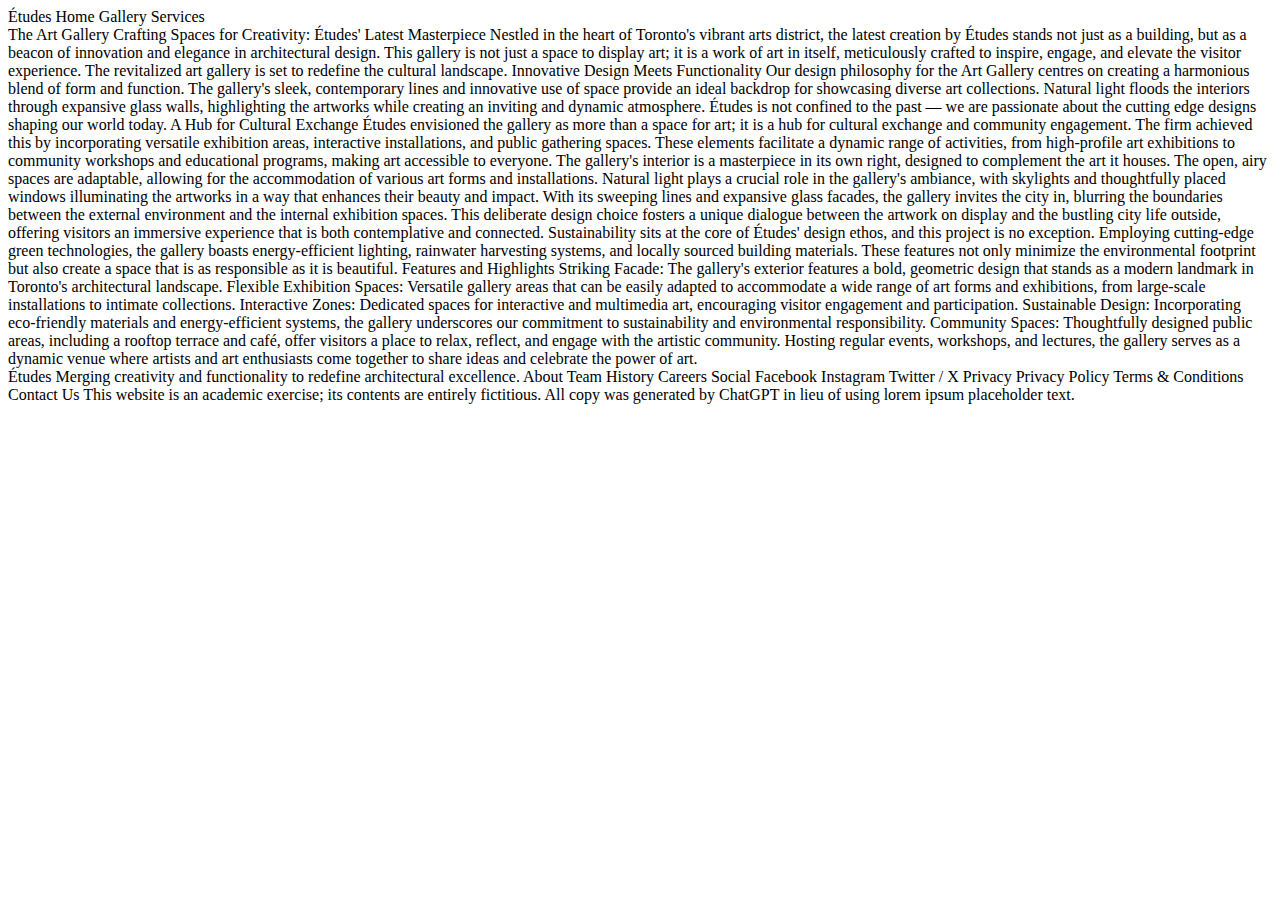
==== dmit-1530-assignment-1-start/artgallery.html @ 95e350ff "HTML: Step 3" ====
<!DOCTYPE html>
<html lang="en">
<head>
    <meta charset="UTF-8">
    <meta name="viewport" content="width=device-width, initial-scale=1.0">

    <!-- Additional Meta Information -->
    <meta name="Raymond John Ruiz" content="">
    <meta name="Assignment 1 – Responsive Flexbox Layout" content="">

    <title>Etude: The Art Gallery</title>

    <!-- Stylesheets -->
</head>
<body>

    <header>

        Études

        Home
        Gallery
        Services

    </header>

    <main>

        The Art Gallery

        Crafting Spaces for Creativity: Études' Latest Masterpiece

        Nestled in the heart of Toronto's vibrant arts district, the latest creation by Études stands not just as a building, but as a beacon of innovation and elegance in architectural design. This gallery is not just a space to display art; it is a work of art in  itself, meticulously crafted to inspire, engage, and elevate the visitor  experience.

        The revitalized art gallery is set to redefine the cultural landscape.

        Innovative Design Meets Functionality
        
        Our design philosophy for the Art Gallery centres on creating a  harmonious blend of form and function. The gallery's sleek, contemporary  lines and innovative use of space provide an ideal backdrop for  showcasing diverse art collections. Natural light floods the interiors  through expansive glass walls, highlighting the artworks while creating  an inviting and dynamic atmosphere.

        Études is not confined to the past  — we are passionate about the cutting edge designs shaping our world today.

        A Hub for Cultural Exchange

        Études envisioned the gallery as more than a space for art; it is a hub for cultural exchange and community engagement. The firm achieved this by incorporating versatile exhibition areas, interactive installations, and public gathering spaces. These elements facilitate a dynamic range of activities, from high-profile art exhibitions to community workshops and educational programs, making art accessible to everyone.

        The gallery's interior is a masterpiece in its own right, designed to complement the art it houses. The open, airy spaces are adaptable, allowing for the accommodation of various art forms and installations. Natural light plays a crucial role in the gallery's ambiance, with skylights and thoughtfully placed windows illuminating the artworks in a way that enhances their beauty and impact.

        With its sweeping lines and expansive glass facades, the gallery invites the city in, blurring the boundaries between the external environment and the internal exhibition spaces. This deliberate design choice fosters a unique dialogue between the artwork on display and the bustling city life outside, offering visitors an immersive experience that is both contemplative and connected.

        Sustainability sits at the core of Études' design ethos, and this project is no exception. Employing cutting-edge green technologies, the gallery boasts energy-efficient lighting, rainwater harvesting systems, and locally sourced building materials. These features not only minimize the environmental footprint but also create a space that is as responsible as it is beautiful.

        Features and Highlights

        Striking Facade: The gallery's exterior features a bold, geometric design that stands as a modern landmark in Toronto's architectural landscape.

        Flexible Exhibition Spaces: Versatile gallery areas that can be easily adapted to accommodate a wide range of art forms and exhibitions, from large-scale installations to intimate collections.

        Interactive Zones: Dedicated spaces for interactive and multimedia art, encouraging visitor engagement and participation.

        Sustainable Design: Incorporating eco-friendly materials and energy-efficient systems, the gallery underscores our commitment to sustainability and environmental responsibility.

        Community Spaces: Thoughtfully designed public areas, including a rooftop terrace and café, offer visitors a place to relax, reflect, and engage with the artistic community.

        Hosting regular events, workshops, and lectures, the gallery serves as a  dynamic venue where artists and art enthusiasts come together to share  ideas and celebrate the power of art.

    </main>

    <footer>

        Études

        Merging creativity and functionality to redefine architectural excellence.

        About

        Team
        History
        Careers

        Social

        Facebook
        Instagram
        Twitter / X

        Privacy

        Privacy Policy
        Terms & Conditions
        Contact Us

        This website is an academic exercise; its contents are entirely fictitious. All copy was generated by ChatGPT in lieu of using lorem ipsum placeholder text.

    </footer>




    
</body>
</html>
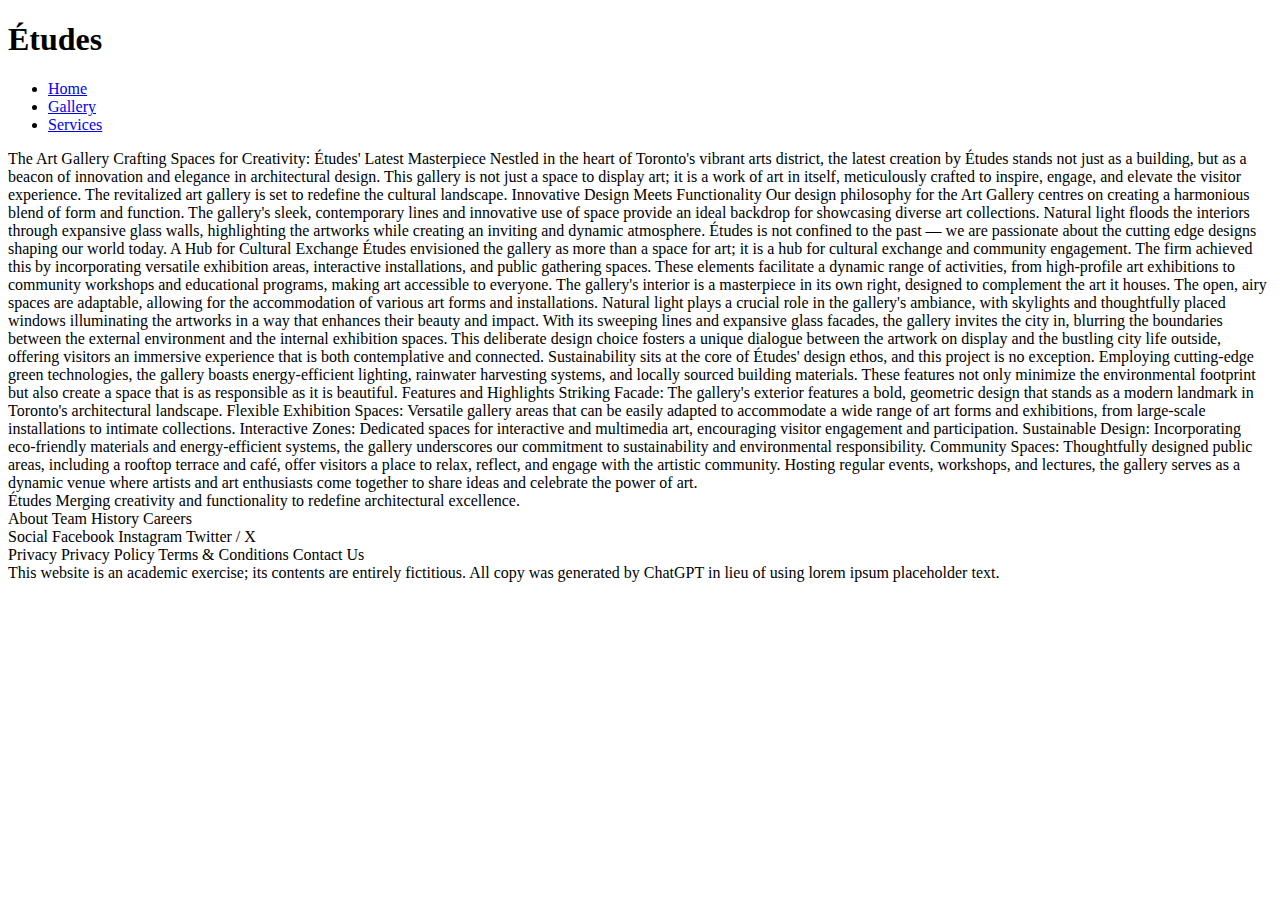
==== commit b09301b2: "HTML: Step 4" ====
--- a/dmit-1530-assignment-1-start/artgallery.html
+++ b/dmit-1530-assignment-1-start/artgallery.html
@@ -15,13 +15,14 @@
 <body>
 
     <header>
-
-        Études
-
-        Home
-        Gallery
-        Services
-
+        <h1>Études</h1>
+        <nav>
+            <ul>
+                <li><a href="index.html">Home</a></li>
+                <li><a href="artgallery.html">Gallery</a></li>
+                <li><a href="#">Services</a></li>
+            </ul>
+        </nav>
     </header>
 
     <main>
@@ -68,29 +69,53 @@
 
     <footer>
 
-        Études
+        <div>
+        
+            Études
 
-        Merging creativity and functionality to redefine architectural excellence.
+            Merging creativity and functionality to redefine architectural excellence.
 
-        About
+        </div>
 
-        Team
-        History
-        Careers
+        <div>
 
-        Social
+            <section>
 
-        Facebook
-        Instagram
-        Twitter / X
+                About
 
-        Privacy
+                Team
+                History
+                Careers
 
-        Privacy Policy
-        Terms & Conditions
-        Contact Us
+            </section>
 
-        This website is an academic exercise; its contents are entirely fictitious. All copy was generated by ChatGPT in lieu of using lorem ipsum placeholder text.
+            <section>
+
+                Social
+
+                Facebook
+                Instagram
+                Twitter / X
+
+            </section>
+
+            <section>
+                
+                Privacy
+
+                Privacy Policy
+                Terms & Conditions
+                Contact Us
+
+            </section>
+
+        </div>
+
+        <div>
+
+            This website is an academic exercise; its contents are entirely fictitious. All copy was generated by ChatGPT in lieu of using lorem ipsum placeholder text.
+
+        </div>
 
     </footer>
 
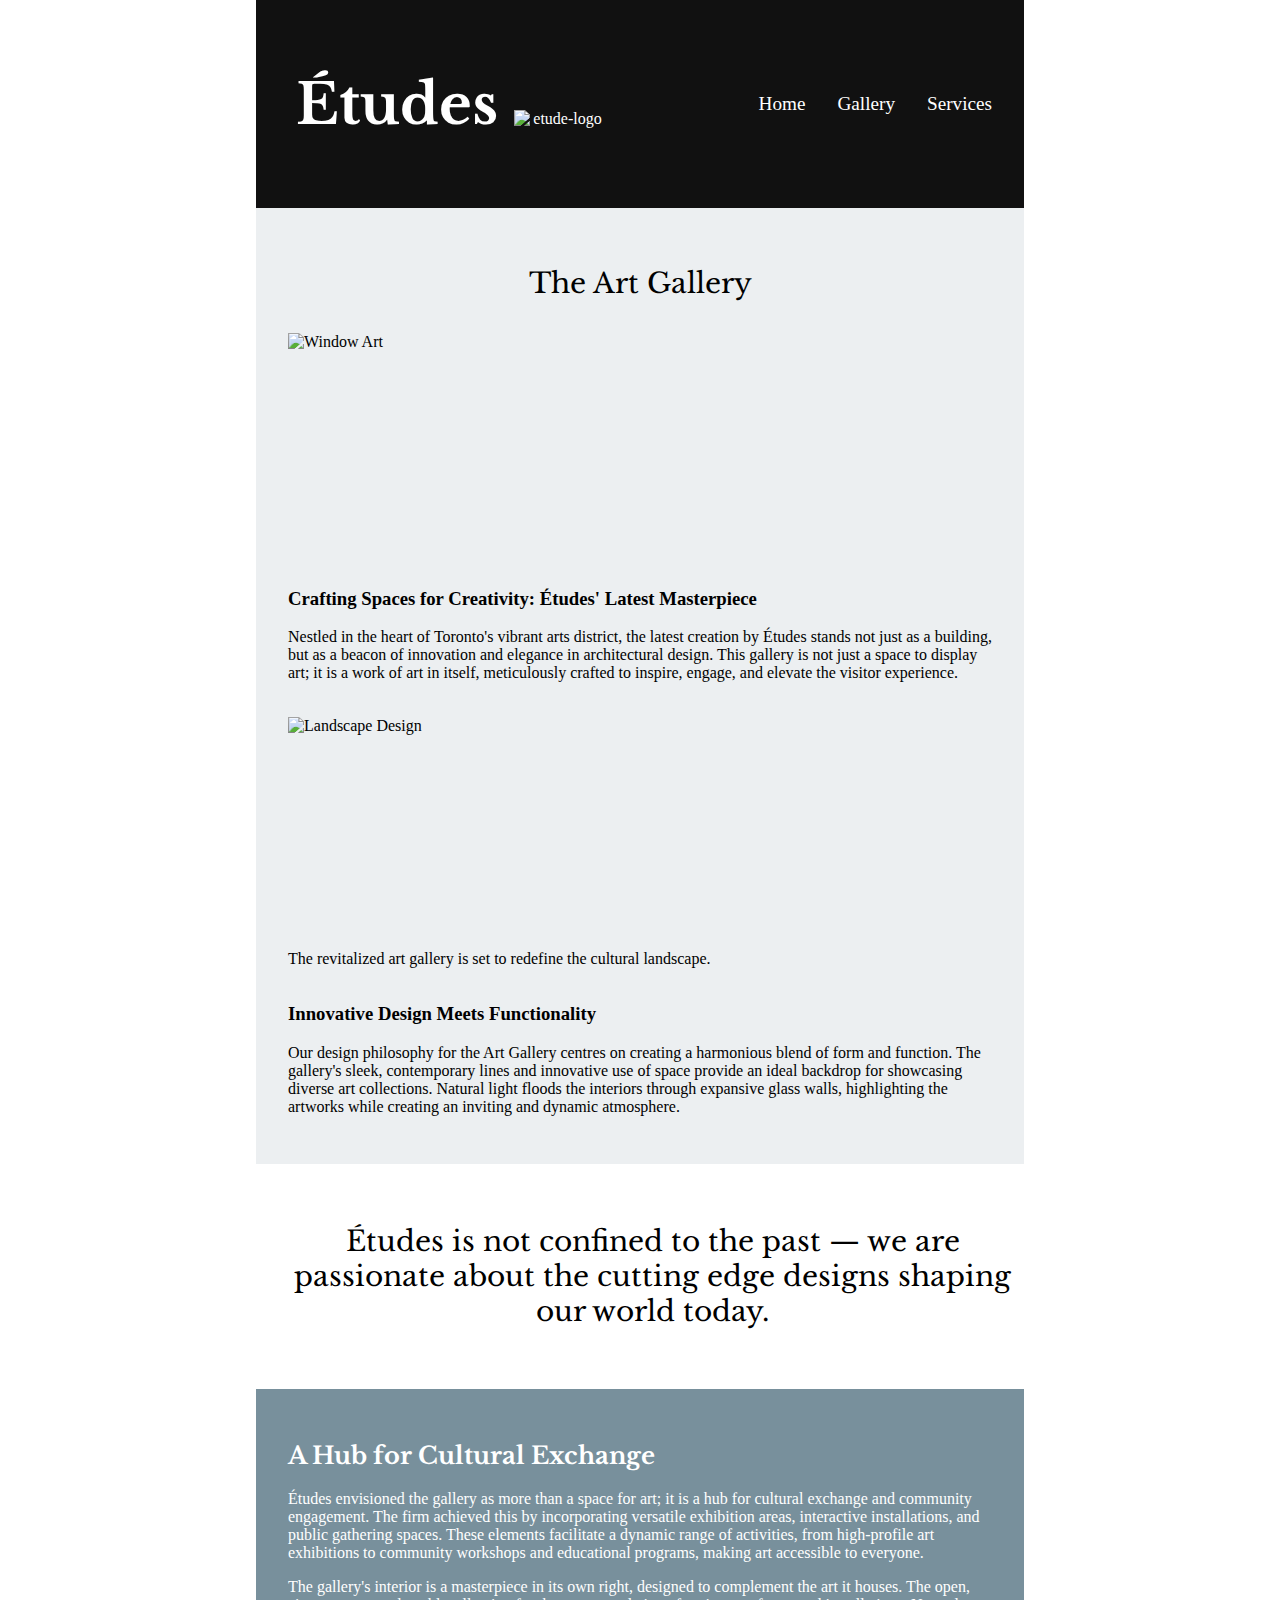
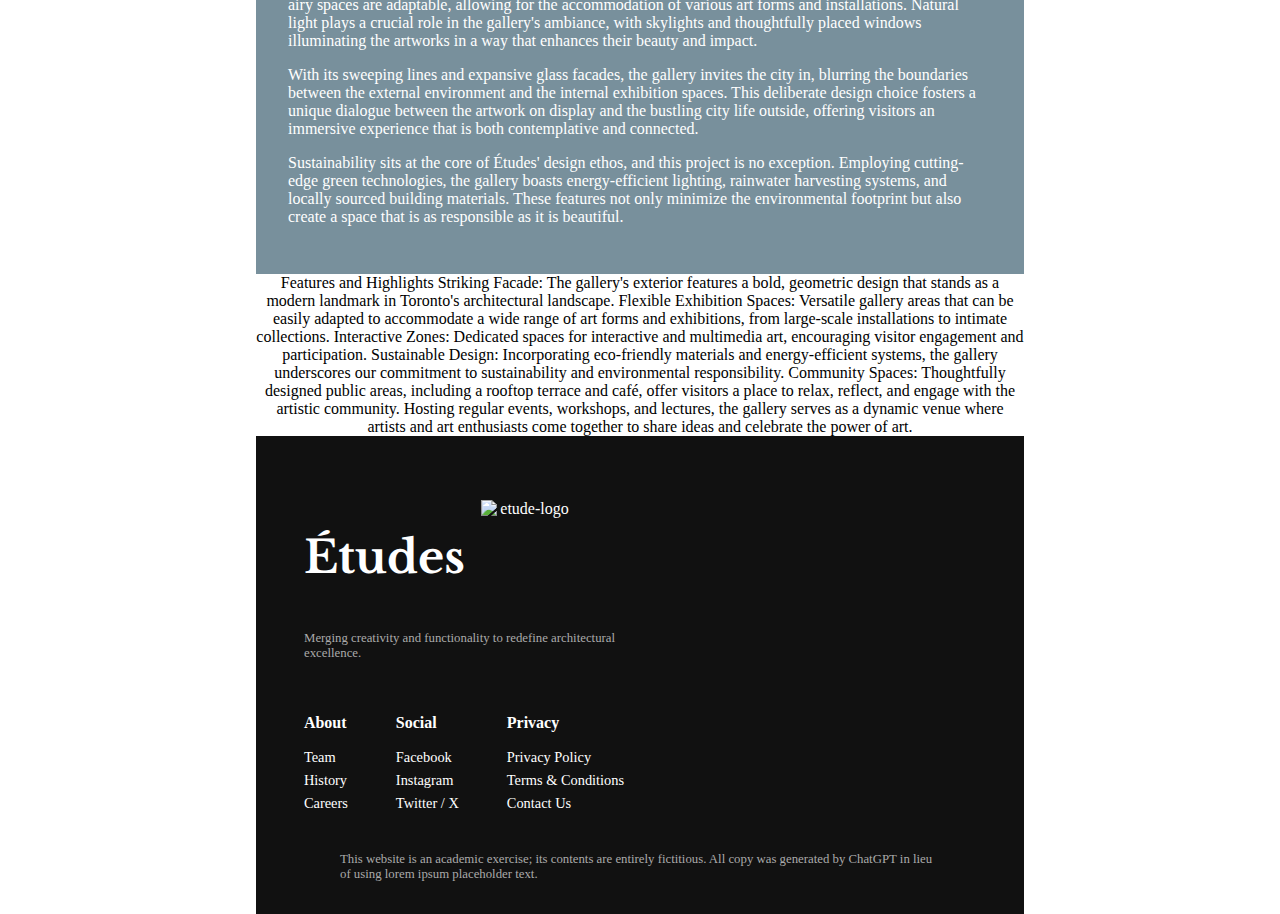
==== commit 4432cf52: "CSS: Step 24" ====
--- a/dmit-1530-assignment-1-start/artgallery.html
+++ b/dmit-1530-assignment-1-start/artgallery.html
@@ -11,45 +11,84 @@
     <title>Etude: The Art Gallery</title>
 
     <!-- Stylesheets -->
+    <link rel="stylesheet" href="./css/reset.css">
+    <link rel="stylesheet" href="./css/styles.css">
+
+    <!-- Font Stylings -->
+    <link href="https://fonts.googleapis.com/css2?family=Libre+Baskerville:wght@400;700&display=swap" rel="stylesheet">
+
 </head>
 <body>
 
-    <header>
-        <h1>Études</h1>
-        <nav>
+    <header class="header-container">
+
+        <div class="logo-container">
+            <h1>Études</h1>
+            <img src="./img/ix.png" alt="etude-logo" title="etude-logo">
+        </div>
+    
+        <nav class="header-nav-bar">
             <ul>
                 <li><a href="index.html">Home</a></li>
                 <li><a href="artgallery.html">Gallery</a></li>
                 <li><a href="#">Services</a></li>
             </ul>
         </nav>
+
     </header>
 
     <main>
 
-        The Art Gallery
+        <div class="art-main-first-section">
 
-        Crafting Spaces for Creativity: Études' Latest Masterpiece
+            <h2>The Art Gallery</h2>
 
-        Nestled in the heart of Toronto's vibrant arts district, the latest creation by Études stands not just as a building, but as a beacon of innovation and elegance in architectural design. This gallery is not just a space to display art; it is a work of art in  itself, meticulously crafted to inspire, engage, and elevate the visitor  experience.
+            <section class="art-main-first-sec-div-container">
 
-        The revitalized art gallery is set to redefine the cultural landscape.
+                <div class="window-div">
 
-        Innovative Design Meets Functionality
-        
-        Our design philosophy for the Art Gallery centres on creating a  harmonious blend of form and function. The gallery's sleek, contemporary  lines and innovative use of space provide an ideal backdrop for  showcasing diverse art collections. Natural light floods the interiors  through expansive glass walls, highlighting the artworks while creating  an inviting and dynamic atmosphere.
+                    <img src="img/vii.webp" alt="Window Art" title="Window Art">
 
-        Études is not confined to the past  — we are passionate about the cutting edge designs shaping our world today.
+                    <h3>Crafting Spaces for Creativity: Études' Latest Masterpiece</h3>
 
-        A Hub for Cultural Exchange
+                    <p>Nestled in the heart of Toronto's vibrant arts district, the latest creation by Études stands not just as a building, but as a beacon of innovation and elegance in architectural design. This gallery is not just a space to display art; it is a work of art in  itself, meticulously crafted to inspire, engage, and elevate the visitor  experience.</p>
 
-        Études envisioned the gallery as more than a space for art; it is a hub for cultural exchange and community engagement. The firm achieved this by incorporating versatile exhibition areas, interactive installations, and public gathering spaces. These elements facilitate a dynamic range of activities, from high-profile art exhibitions to community workshops and educational programs, making art accessible to everyone.
+                </div>
 
-        The gallery's interior is a masterpiece in its own right, designed to complement the art it houses. The open, airy spaces are adaptable, allowing for the accommodation of various art forms and installations. Natural light plays a crucial role in the gallery's ambiance, with skylights and thoughtfully placed windows illuminating the artworks in a way that enhances their beauty and impact.
+                <div class="landscape-div">
 
-        With its sweeping lines and expansive glass facades, the gallery invites the city in, blurring the boundaries between the external environment and the internal exhibition spaces. This deliberate design choice fosters a unique dialogue between the artwork on display and the bustling city life outside, offering visitors an immersive experience that is both contemplative and connected.
+                    <figure>
+                        <img src="img/iv.webp" alt="Landscape Design" title="Landscape Design">
+                        <figcaption>The revitalized art gallery is set to redefine the cultural landscape.</figcaption>
+                    </figure>
+                    
+                    <h3>Innovative Design Meets Functionality</h3>
+                    
+                    <p>Our design philosophy for the Art Gallery centres on creating a  harmonious blend of form and function. The gallery's sleek, contemporary  lines and innovative use of space provide an ideal backdrop for  showcasing diverse art collections. Natural light floods the interiors  through expansive glass walls, highlighting the artworks while creating  an inviting and dynamic atmosphere.</p>
 
-        Sustainability sits at the core of Études' design ethos, and this project is no exception. Employing cutting-edge green technologies, the gallery boasts energy-efficient lighting, rainwater harvesting systems, and locally sourced building materials. These features not only minimize the environmental footprint but also create a space that is as responsible as it is beautiful.
+                </div>
+
+            </section>
+
+        </div>
+
+        <div class="art-main-second-section">
+            <p>Études is not confined to the past  — we are passionate about the cutting edge designs shaping our world today.</p>
+        </div>
+
+        <div class="art-main-third-section">
+
+            <h2>A Hub for Cultural Exchange</h2>
+
+            <p>Études envisioned the gallery as more than a space for art; it is a hub for cultural exchange and community engagement. The firm achieved this by incorporating versatile exhibition areas, interactive installations, and public gathering spaces. These elements facilitate a dynamic range of activities, from high-profile art exhibitions to community workshops and educational programs, making art accessible to everyone.</p>
+
+            <p>The gallery's interior is a masterpiece in its own right, designed to complement the art it houses. The open, airy spaces are adaptable, allowing for the accommodation of various art forms and installations. Natural light plays a crucial role in the gallery's ambiance, with skylights and thoughtfully placed windows illuminating the artworks in a way that enhances their beauty and impact.</p>
+
+            <p>With its sweeping lines and expansive glass facades, the gallery invites the city in, blurring the boundaries between the external environment and the internal exhibition spaces. This deliberate design choice fosters a unique dialogue between the artwork on display and the bustling city life outside, offering visitors an immersive experience that is both contemplative and connected.</p>
+
+            <p>Sustainability sits at the core of Études' design ethos, and this project is no exception. Employing cutting-edge green technologies, the gallery boasts energy-efficient lighting, rainwater harvesting systems, and locally sourced building materials. These features not only minimize the environmental footprint but also create a space that is as responsible as it is beautiful.</p>
+
+        </div>
 
         Features and Highlights
 
@@ -67,54 +106,58 @@
 
     </main>
 
-    <footer>
+    <footer class="footer-container">
 
-        <div>
+        <section class="footer-first-section">
+
+            <div class="footer-logo-container">
+                <h1>Études</h1>
+                <img src="./img/ix.png" alt="etude-logo" title="etude-logo">
+            </div>
+
+            <p>Merging creativity and functionality to redefine architectural excellence.</p>
+
+        </section>
+
+        <div class="footer-nav-container">
+
+            <section>
+                <h4>About</h4>
+                <nav>
+                    <ul>
+                        <li><a href="#">Team</a></li>
+                        <li><a href="#">History</a></li>
+                        <li><a href="#">Careers</a></li>
+                    </ul>
+                </nav>
+            </section>
         
-            Études
-
-            Merging creativity and functionality to redefine architectural excellence.
-
+            <section>
+                <h4>Social</h4>
+                <nav>
+                    <ul>
+                        <li><a href="#">Facebook</a></li>
+                        <li><a href="#">Instagram</a></li>
+                        <li><a href="#">Twitter / X</a></li>
+                    </ul>
+                </nav>
+            </section>
+        
+            <section>
+                <h4>Privacy</h4>
+                <nav>
+                    <ul>
+                        <li><a href="#">Privacy Policy</a></li>
+                        <li><a href="#">Terms & Conditions</a></li>
+                        <li><a href="#">Contact Us</a></li>
+                    </ul>
+                </nav>
+            </section>
+        
         </div>
 
-        <div>
-
-            <section>
-
-                About
-
-                Team
-                History
-                Careers
-
-            </section>
-
-            <section>
-
-                Social
-
-                Facebook
-                Instagram
-                Twitter / X
-
-            </section>
-
-            <section>
-                
-                Privacy
-
-                Privacy Policy
-                Terms & Conditions
-                Contact Us
-
-            </section>
-
-        </div>
-
-        <div>
-
-            This website is an academic exercise; its contents are entirely fictitious. All copy was generated by ChatGPT in lieu of using lorem ipsum placeholder text.
-
+        <div class="last-footer-section">
+            <p>This website is an academic exercise; its contents are entirely fictitious. All copy was generated by ChatGPT in lieu of using lorem ipsum placeholder text.</p>
         </div>
 
     </footer>
--- a/dmit-1530-assignment-1-start/css/styles.css
+++ b/dmit-1530-assignment-1-start/css/styles.css
@@ -0,0 +1,682 @@
+:root {
+    --blue-grey-50: #ECEFF1;
+    --blue-grey-100: #CFD8DC;
+    --blue-grey-200: #B0BEC5;
+    --blue-grey-900: #263238;
+    --dark-grey: #111111;
+    --white: #FFFFFF;
+    --blockquote-color:#78909C;
+}
+
+body {
+    color: #000;
+    text-align: center; 
+    width: 24.38rem;
+    margin: 0 auto;
+}
+
+
+/* Header Section Styling */
+
+.header-container{
+    display: flex;
+    flex-direction: column;
+    background-color: var(--dark-grey);
+    color: var(--white);
+    align-items: center;
+    padding: 2rem 0;
+    width: 100%;
+}
+
+.logo-container {
+    display: flex;
+    align-items:baseline;
+    gap: 1rem; 
+}
+
+.header-container h1{
+    font-size: 3.5rem;
+}
+
+.header-container img{
+    width: 5.6875rem;
+    height: 3.625rem;
+}
+
+.header-nav-bar ul {
+    list-style: none;
+    display: flex;
+    justify-content: center;
+    gap: 2rem; 
+    padding: 0;
+    margin-top: 1rem;
+}
+
+.header-nav-bar a {
+    color: var(--white);
+    text-decoration: none;
+    font-size: 1.2rem;
+    font-weight: 500;
+}
+
+header h1{
+    font-family: "Libre Baskerville", serif;
+}
+
+
+/* First of Main Section Styling */
+
+.main-first-section{
+    display: flex;
+    flex-direction: column;
+    align-items: center;
+    justify-content: center;
+    background-color: var(--blue-grey-50);
+    text-align: center;
+    padding: 3rem 1.5rem;
+    
+}
+
+.main-first-section h2 {
+    font-size: 2rem;
+    font-family: "Libre Baskerville", serif;
+    font-weight: 300;
+    margin-bottom: 1.5rem;
+}
+
+.main-first-section p {
+    font-size: 1rem;
+    line-height: 1.6;
+    max-width: 35rem;
+    margin-bottom: 2rem;
+}
+
+.main-first-section button {
+    background-color: var(--dark-grey);
+    color: var(--white);
+    font-size: 1rem;
+    padding: 0.75rem 1.5rem;
+    border: none;
+    border-radius: 5px;
+    cursor: pointer;
+    margin-bottom: 2rem;
+}
+
+.main-first-section img {
+    width: 100%;
+    height: auto;
+    border-radius: 10px; 
+}
+
+/* Second of Main Section Styling */
+
+.main-second-section {
+    text-align: center;
+    padding: 3rem 1.5rem;
+}
+
+.main-second-section h2 {
+    font-family: 'Libre Baskerville', serif;
+    font-size: 2rem;
+    font-weight: 300;
+    margin-bottom: 1rem;
+}
+
+.section-divider {
+    font-size: 2.5rem; 
+    font-weight: bold;
+    margin-bottom: 0.2rem; 
+    text-align: center;
+    line-height: 1; 
+}
+
+.main-second-section h3 {
+    margin-top: 0.2rem; 
+    text-align: center;
+}
+
+
+/* Div Styling for blockquote */
+
+.blockquote-div {
+    background-color: var(--blockquote-color); 
+    padding: 4rem 2rem; 
+    text-align: center;
+    color: white; 
+    margin: 0 auto;
+}
+
+.blockquote-div blockquote {
+    margin: 0;
+    padding: 0;
+    line-height: 1.6; 
+    font-family: "Libre Baskerville", serif;
+    font-size: 1.5rem; 
+    margin-bottom: 2rem;
+}
+
+
+/* Third of Main Section Styling */
+
+.main-third-section{
+    background-color: var(--blue-grey-100);
+    padding: 1.5rem 1.5rem; 
+    text-align: center;
+}
+
+.third-section-divider {
+    font-size: 2.5rem; 
+    font-weight: bold;
+    margin-bottom: 0.2rem; 
+    text-align: left;
+    line-height: 1; 
+}
+
+.third-section-divider-firstp{
+    font-size: 2.5rem; 
+    font-weight: bold;
+    margin-bottom: 0.2rem; 
+    text-align: center; 
+}
+
+.main-third-section h2 {
+    font-family: "Libre Baskerville", serif;
+    font-weight: lighter;
+    margin-bottom: 1.5rem;
+    text-align: center; 
+}
+
+.main-third-section div {
+    font-size: 1rem;
+    line-height: 1.6;
+    max-width: 80ch;
+    text-align: left;
+}
+
+.main-third-section ul li {
+    margin-bottom: 1rem;
+    font-size: 1rem;
+}
+
+.main-third-section img {
+    width: 100%;
+    max-width: 21.88rem; 
+    border-radius: 12px; 
+    display: block;
+    margin: 0 auto;
+}
+
+ul li span {
+    font-weight: bold;
+}
+
+
+/* Sign-up Div Styling */
+
+.sign-up-div {
+    background-color: #2C3E46; /* Dark background */
+    display: flex;
+    justify-content: center;
+    align-items: center;
+    padding: 2rem;
+}
+
+.sign-up-div-inside-box {
+    background-color: #fff; 
+    border-radius: 1rem; 
+    padding: 5rem 2rem;
+    text-align: center;
+    box-shadow: 0 4px 10px rgba(0, 0, 0, 0.1); 
+    height: 24.25rem;
+}
+
+.sign-up-div-inside-box p:first-of-type {
+    font-size: 1.5rem;
+    font-weight: bold;
+}
+
+.sign-up-div-inside-box p:nth-of-type(2) {
+    font-size: 1rem;
+    color: #333;
+    margin-bottom: 1.5rem;
+}
+
+.sign-up-div-inside-box button {
+    background-color: black;
+    color: white;
+    border: none;
+    padding: 0.75rem 1.5rem;
+    border-radius: 0.5rem;
+    cursor: pointer;
+    font-size: 1rem;
+}
+
+.join-p{
+    font-family: "Libre Baskerville", serif;
+}
+
+
+/* Footer Section Styling */
+
+.footer-container {
+    background-color: #111; 
+    color: white;
+    padding: 2rem;
+    text-align: center;
+}
+
+.footer-logo-container {
+    display: flex;
+    justify-content: left;
+    align-items: left;
+    gap: 1rem;
+    margin-bottom: 1rem;
+}
+
+.footer-logo-container h1 {
+    font-size: 2.8rem;
+    font-weight: bold;
+    font-family: "Libre Baskerville", serif;
+}
+
+.footer-logo-container img {
+    width: 5.6875rem;
+    height: 3.625rem;
+}
+
+.footer-nav-container {
+    display: flex;
+    justify-content: center;
+    gap: 3rem;
+    margin-bottom: 1.5rem;
+}
+
+.footer-nav-container section {
+    text-align: left;
+}
+
+.footer-nav-container h4 {
+    font-size: 1rem;
+    margin-bottom: 0.5rem;
+}
+
+.footer-nav-container ul {
+    list-style: none;
+    padding: 0;
+}
+
+.footer-nav-container li {
+    margin-bottom: 0.3rem;
+}
+
+.footer-nav-container a {
+    text-decoration: none;
+    color: white;
+    font-size: 0.9rem;
+}
+
+.footer-container p {
+    font-size: 0.8rem;
+    color: #aaa;
+    max-width: 600px;
+    margin: 0 auto;
+}
+
+.footer-container p:nth-of-type(1) {
+    text-align: left;
+}
+
+
+/* CSS Styling for screen with minimum width of 768px */
+
+@media screen and (min-width: 768px) {
+
+    /* Update to Header and Main-First Section Styling */
+
+    body{
+        width: 48rem;
+    }
+
+   .header-container{
+        display: flex;
+        flex-direction: row;
+        gap: 0.5rem ;
+   }
+
+   .header-container h1{
+        margin-left: 2.5rem;
+   }
+
+   .header-nav-bar {
+        margin-left: auto; 
+        padding-right: 2rem;
+    }
+
+    /* Update to Main-Second Section Styling */
+
+    .main-second-section {
+        display: flex;
+        flex-wrap: wrap;
+        align-items: flex-start;
+        justify-content: space-between;
+        gap: 2rem;
+    }
+    
+    .main-second-section div {
+        width: calc(50% - 1rem);                        
+        min-width: 18rem; 
+        text-align: left; 
+    }
+
+    .section-divider {
+    text-align: center;
+    width: 100%;
+    margin: 0 auto;
+    }
+
+    .main-second-section .section-divider,
+    .main-second-section h3 {
+        text-align: left;
+        width: 100%;
+        margin-left: 0;
+    }
+
+    .section-divider:not(div .section-divider) {
+        text-align: center;
+        display: block;
+        margin: 0 auto;
+    }
+
+    /* Update to Blockquote Styling */
+
+    .blockquote-div blockquote {
+        font-size: 2.2rem; 
+    }
+
+    /* Update to Main-Third Section Styling */
+
+    .first-third-section-div-container{
+        display: flex;
+        flex-wrap: wrap;
+        align-items: center;
+        gap: 1.2rem;
+    }
+
+    .first-third-section-div-container div:nth-child(1) {
+        width: 48%;
+    }
+
+    .first-third-section-div-container div:nth-child(2) {
+        width: 48%;
+    }
+
+    .second-third-section-div-container{
+        display: flex;
+        flex-wrap: wrap;
+        align-items: center;
+        gap: 1.2rem;
+    }
+
+    .second-third-section-div-container div:nth-child(1) {
+        width: 48%;
+        order: 2; 
+    }
+
+    .second-third-section-div-container div:nth-child(2) {
+        width: 48%;
+        order: 1; 
+    }
+
+
+    /* Update to Sign up Div Section Styling */
+    
+    .sign-up-div-inside-box {
+        height: 19.38rem;
+        width: 28.88rem;
+        padding: 4rem 2rem;
+    }
+    
+    /* Update to Footer Section Styling */
+
+    .footer-container{
+        display: flex;
+        flex-wrap: wrap;
+    }
+
+   .footer-first-section{
+        width: 50%;
+        padding: 2rem 1rem;
+   }
+
+   .footer-nav-container{
+        width: 50%;
+   }
+
+   .last-footer-section {
+        width: 100%; /* Ensure full width */
+        text-align: center;
+        margin: 0 auto;
+    }
+
+
+}
+
+
+/* CSS Styling for screen with minimum width of 1440px */
+
+@media screen and (min-width: 1440px){
+
+    /* Update to Header and Main-First Section Styling */
+
+    body{
+        width: 90rem;
+    }
+
+    .logo-container{
+        margin-left: 10rem;
+    }
+
+    .header-nav-bar{
+        margin-right: 10rem;
+    }
+
+    /* Update to Main-Second Section Styling */
+
+    .main-second-section{
+        padding-left: 8rem;
+        padding-right: 8rem;
+    }
+
+    .main-second-sec-first-item{
+        display: flex;
+        flex-direction: column;
+        align-items: center;
+    }
+
+    .main-second-section section p{
+        width: 71.18%;
+        text-align: center;
+        align-items: center;
+    }
+
+    .main-second-section div{
+        width: 22.64rem;
+    }
+
+     /* Update to Blockquote Styling */
+
+     .blockquote-div blockquote {
+        font-size: 2.0rem; 
+        padding: 0 10rem;
+    }
+
+    /* Update to Main-Third Section Styling */
+
+    .main-third-section {
+        padding: 5rem 10rem; 
+        max-width: 90rem;
+        margin: 0 auto;
+    }
+
+    .main-third-section-div-container {
+        display: flex;
+        justify-content: space-between;
+        align-items: flex-start;
+        gap: 4rem; 
+        width: 100%;
+    }
+
+    .first-third-section-div-container,
+    .second-third-section-div-container {
+        display: flex;
+        flex-direction: column;
+        width: 48%; 
+    }
+
+    .first-third-section-div-container div:nth-child(1),
+    .second-third-section-div-container div:nth-child(1) {
+        width: 100%;
+    }
+
+    .first-third-section-div-container div:nth-child(2),
+    .second-third-section-div-container div:nth-child(2) {
+        width: 100%;
+    }
+
+    .first-third-section-div-container img,
+    .second-third-section-div-container img {
+        width: 100%;
+        max-width: 100%;
+        border-radius: 12px;
+    }
+
+    .first-third-section-div-container h3,
+    .second-third-section-div-container h3 {
+        font-size: 1.5rem;
+        font-weight: bold;
+    }
+
+    .first-third-section-div-container ul,
+    .second-third-section-div-container ul {
+        font-size: 1rem;
+        line-height: 1.6;
+    }
+
+    .third-section-divider {
+        text-align: center;
+        font-size: 2rem;
+        font-weight: bold;
+    }
+
+    .second-third-section-div-container div:nth-child(1) {
+        width: 48%;
+        order: 1; 
+    }
+
+    .second-third-section-div-container div:nth-child(2) {
+        width: 48%;
+        order: 2; 
+    }
+
+
+    /* Update to Sign up Div Section Styling */
+    
+    .sign-up-div-inside-box {
+        width: 46.80rem;
+    }
+    
+
+    /* Update to Footer Section Styling */
+
+    .footer-logo-container{
+        padding-left: 5rem;
+    }
+
+    .footer-first-section p{
+        padding-left: 3.0rem;
+     
+    }
+
+    .footer-nav-container{
+        gap: 10rem;
+        padding-right: 10rem;
+    }
+
+}
+
+
+
+/* -------------------------------------------------- */
+/* -----------CSS Styling for Art Gallery------------ */
+/* -------------------------------------------------- */
+
+/* First of Main Section Styling */
+
+.art-main-first-section{
+    display: flex;
+    flex-direction: column;
+    align-items: center;
+    justify-content: center;
+    text-align: left;
+    padding-left: 2rem;
+    padding-right: 2rem;
+    background-color: var(--blue-grey-50);
+}
+
+.art-main-first-section h2 {
+    font-size: 1.75rem;
+    font-family: "Libre Baskerville", serif;
+    font-weight: 300;
+    padding-top: 2.2rem;
+    text-align: center;
+}
+
+.art-main-first-section img{
+    width: 100%;
+    height: 13.56rem;
+    display: block;
+    margin: 0 auto 1rem auto;
+}
+
+.window-div img{
+    padding-top: .5rem;
+    padding-bottom: 1.2rem;
+}
+
+figure {
+    width: 100%;
+    text-align: left; 
+    margin: 0;
+    padding-top: 1.2rem;
+    padding-bottom: 1rem;
+}
+
+.landscape-div{
+    padding-bottom: 2rem;
+}
+
+/* Second of Main Section Styling */
+
+.art-main-second-section{
+    width: 95%;
+    font-size: 1.75rem;
+    font-family: "Libre Baskerville", serif;
+    text-align: center;
+    padding: 2rem;
+    margin: 0 auto;
+}
+
+/* Third of Main Section Styling */
+
+.art-main-third-section{
+    background-color: var(--blockquote-color);
+    color: var(--white);
+    font-weight: lighter;
+    padding: 2rem;
+    margin: 0 auto;
+    text-align: left;
+}
+
+.art-main-third-section h2{
+    font-family: "Libre Baskerville", serif;
+}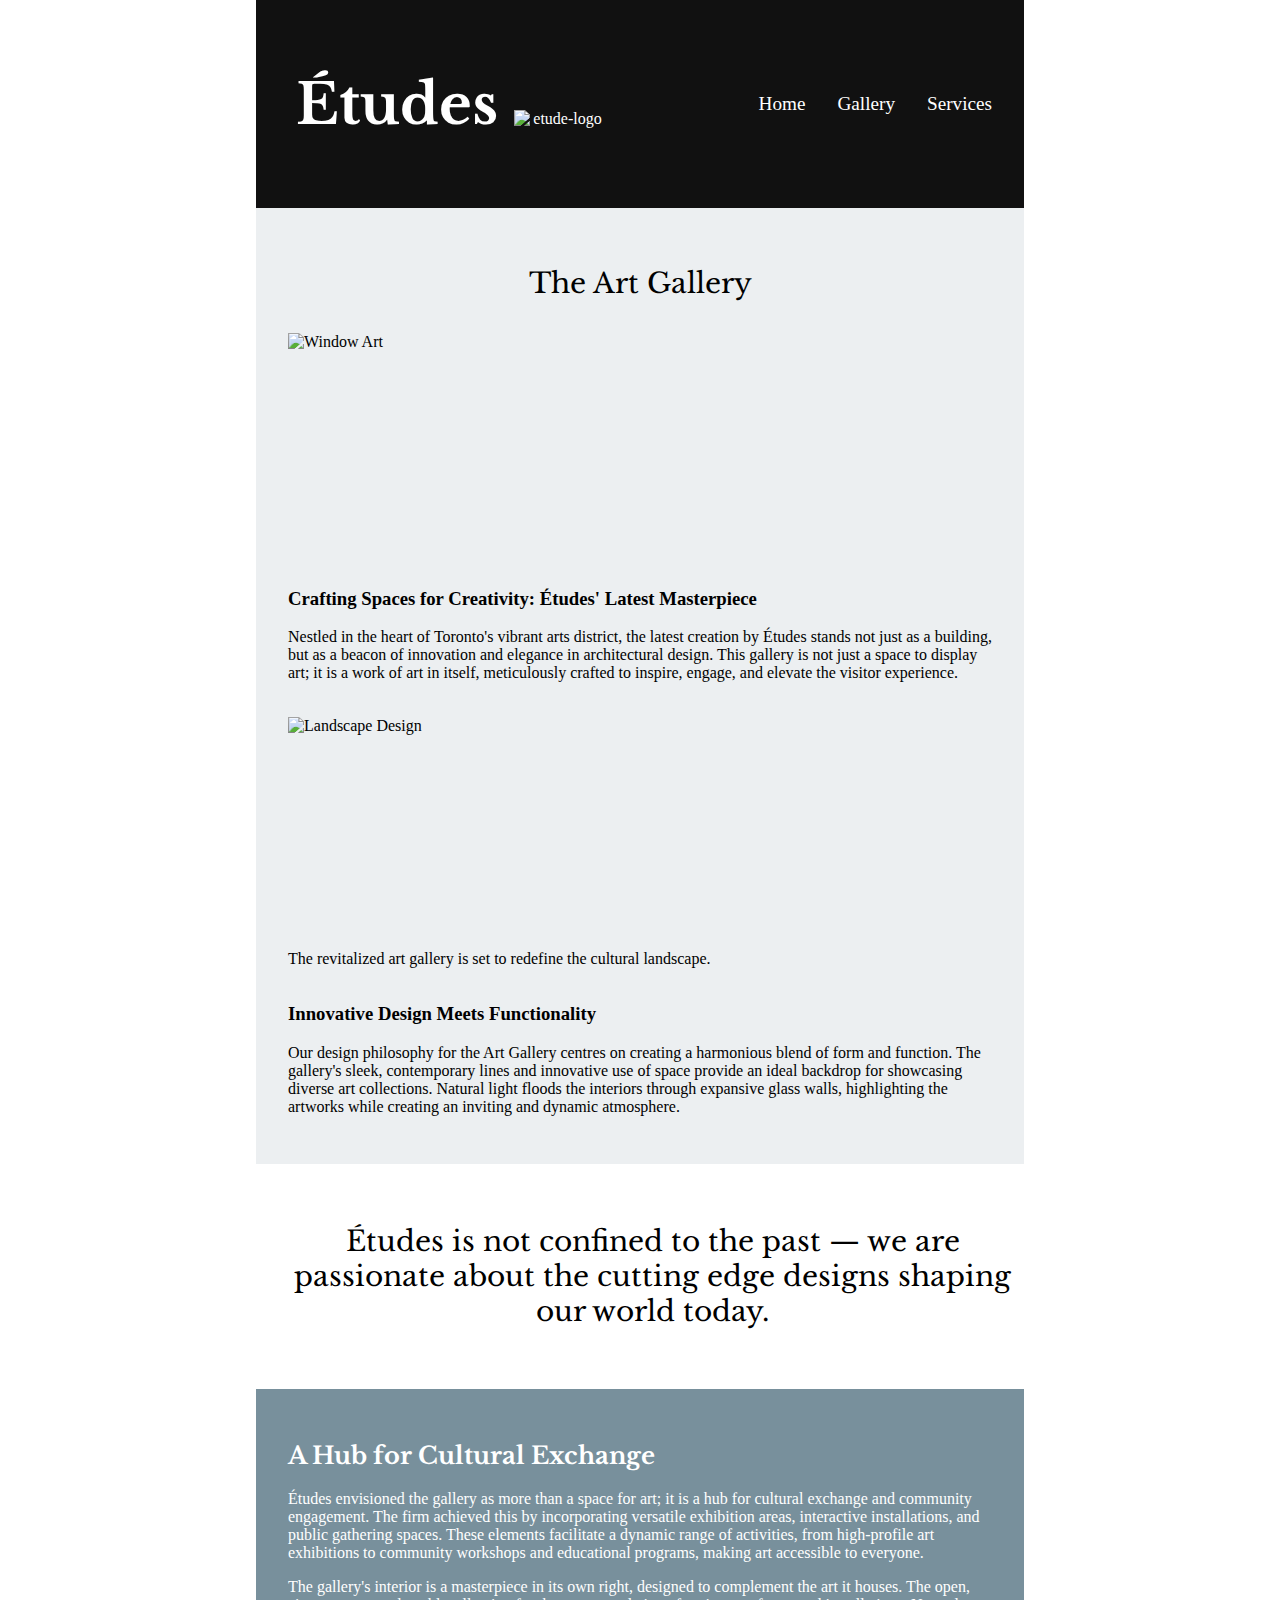
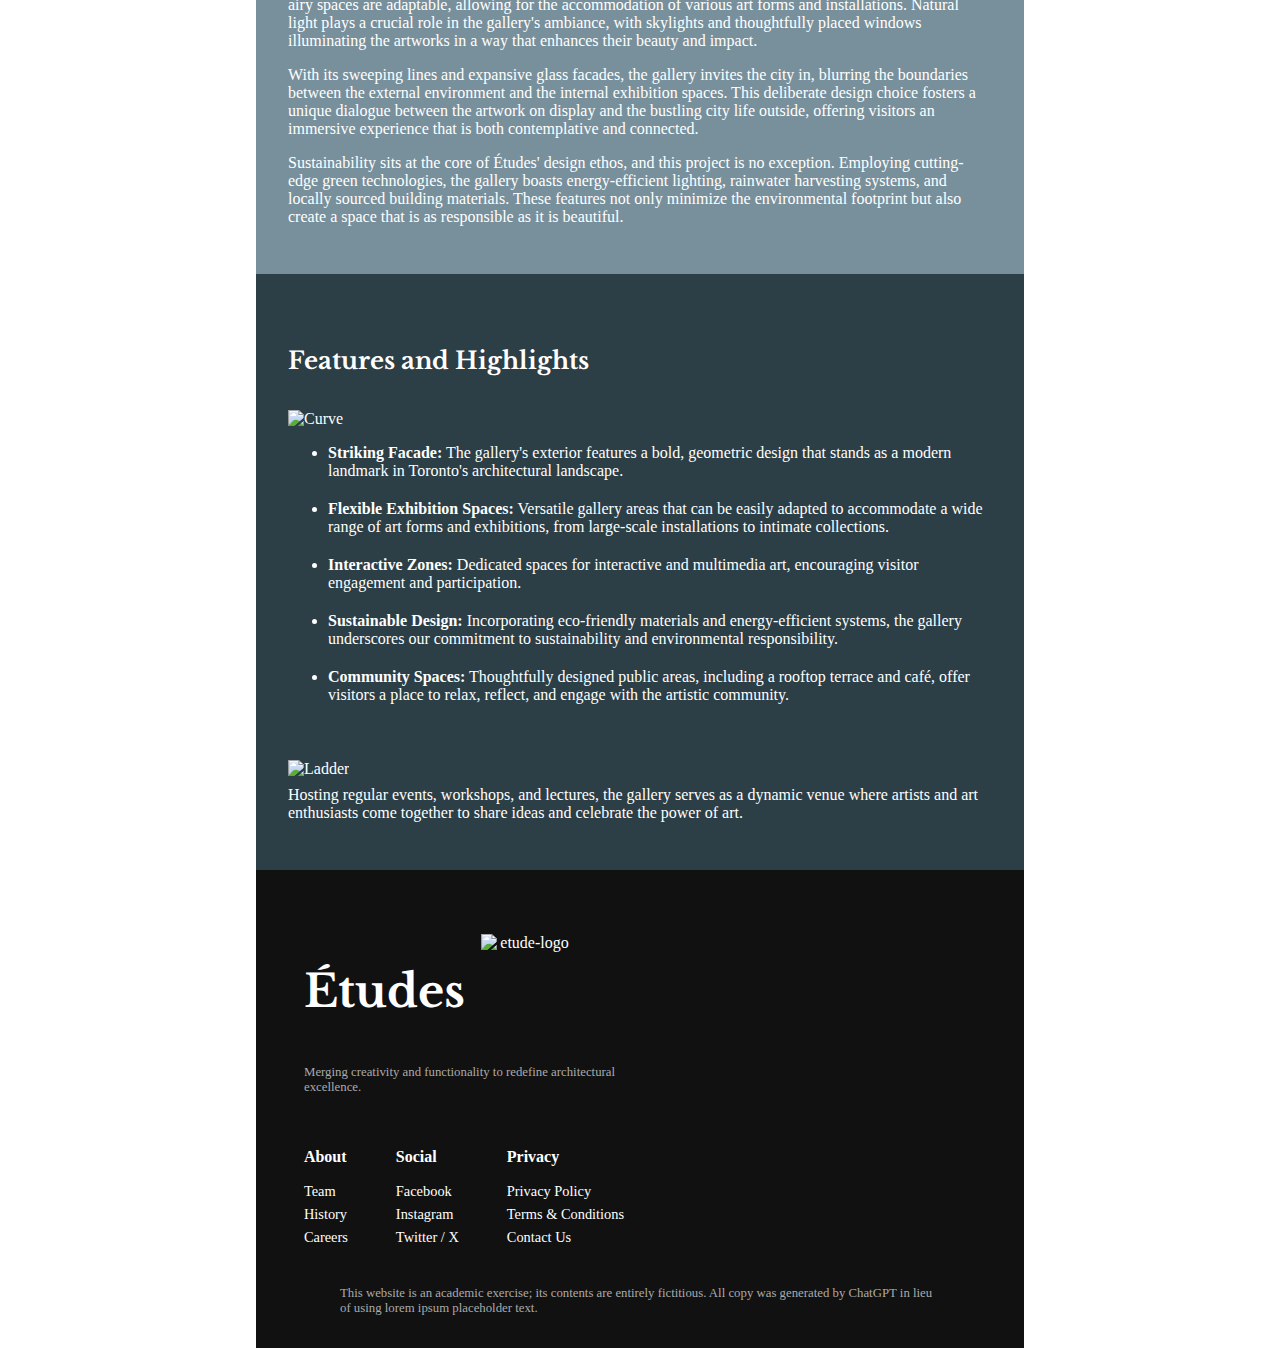
==== commit 2968eb21: "CSS: Step 25" ====
--- a/dmit-1530-assignment-1-start/artgallery.html
+++ b/dmit-1530-assignment-1-start/artgallery.html
@@ -90,19 +90,35 @@
 
         </div>
 
-        Features and Highlights
+        <div class="art-main-fourth-section">
 
-        Striking Facade: The gallery's exterior features a bold, geometric design that stands as a modern landmark in Toronto's architectural landscape.
+            <div class="art-main-fourth-firstdiv">
 
-        Flexible Exhibition Spaces: Versatile gallery areas that can be easily adapted to accommodate a wide range of art forms and exhibitions, from large-scale installations to intimate collections.
+                <h2>Features and Highlights</h2>
 
-        Interactive Zones: Dedicated spaces for interactive and multimedia art, encouraging visitor engagement and participation.
+                <img src="img/v.webp" alt="Curve" title="Curve">
 
-        Sustainable Design: Incorporating eco-friendly materials and energy-efficient systems, the gallery underscores our commitment to sustainability and environmental responsibility.
+            </div>
 
-        Community Spaces: Thoughtfully designed public areas, including a rooftop terrace and café, offer visitors a place to relax, reflect, and engage with the artistic community.
+            <div class="art-main-fourth-seconddiv">
 
-        Hosting regular events, workshops, and lectures, the gallery serves as a  dynamic venue where artists and art enthusiasts come together to share  ideas and celebrate the power of art.
+                <ul>
+                    <li><span>Striking Facade:</span> The gallery's exterior features a bold, geometric design that stands as a modern landmark in Toronto's architectural landscape.</li>
+                    <li><span>Flexible Exhibition Spaces:</span> Versatile gallery areas that can be easily adapted to accommodate a wide range of art forms and exhibitions, from large-scale installations to intimate collections.</li>
+                    <li><span>Interactive Zones:</span> Dedicated spaces for interactive and multimedia art, encouraging visitor engagement and participation.</li>
+                    <li><span>Sustainable Design:</span> Incorporating eco-friendly materials and energy-efficient systems, the gallery underscores our commitment to sustainability and environmental responsibility.</li>
+                    <li><span>Community Spaces:</span> Thoughtfully designed public areas, including a rooftop terrace and café, offer visitors a place to relax, reflect, and engage with the artistic community.</li>
+                </ul>
+
+                <figure>
+                    <img src="img/i.webp" alt="Ladder" title="Ladder">
+                    <figcaption>Hosting regular events, workshops, and lectures, the gallery serves as a  dynamic venue where artists and art enthusiasts come together to share  ideas and celebrate the power of art.</figcaption>
+                </figure>
+                
+            </div>
+
+        </div>
+
 
     </main>
 
--- a/dmit-1530-assignment-1-start/css/styles.css
+++ b/dmit-1530-assignment-1-start/css/styles.css
@@ -679,4 +679,41 @@
 
 .art-main-third-section h2{
     font-family: "Libre Baskerville", serif;
-}+}
+
+
+/* Fourth of Main Section Styling */
+
+.art-main-fourth-section{
+    background-color: #2C3E46;
+    color: var(--white);
+    font-weight: lighter;
+    text-align: left;
+    padding: 2rem;
+    margin: 0 auto;
+}
+
+.art-main-fourth-section h2{
+    font-family: "Libre Baskerville", serif;
+    padding-top: 1.25rem;
+    padding-bottom: 1rem;
+}
+
+ul li span {
+    font-weight:750;
+}
+
+.art-main-fourth-section ul li{
+    padding-bottom: 1.25rem;
+}
+
+.art-main-fourth-firstdiv img{
+    width: 20.38rem;
+    height: 52rem;
+}
+
+.art-main-fourth-seconddiv figure img{
+    width: 20.38rem;
+    height: 11.81rem;
+    padding-bottom: 0.5rem;
+}
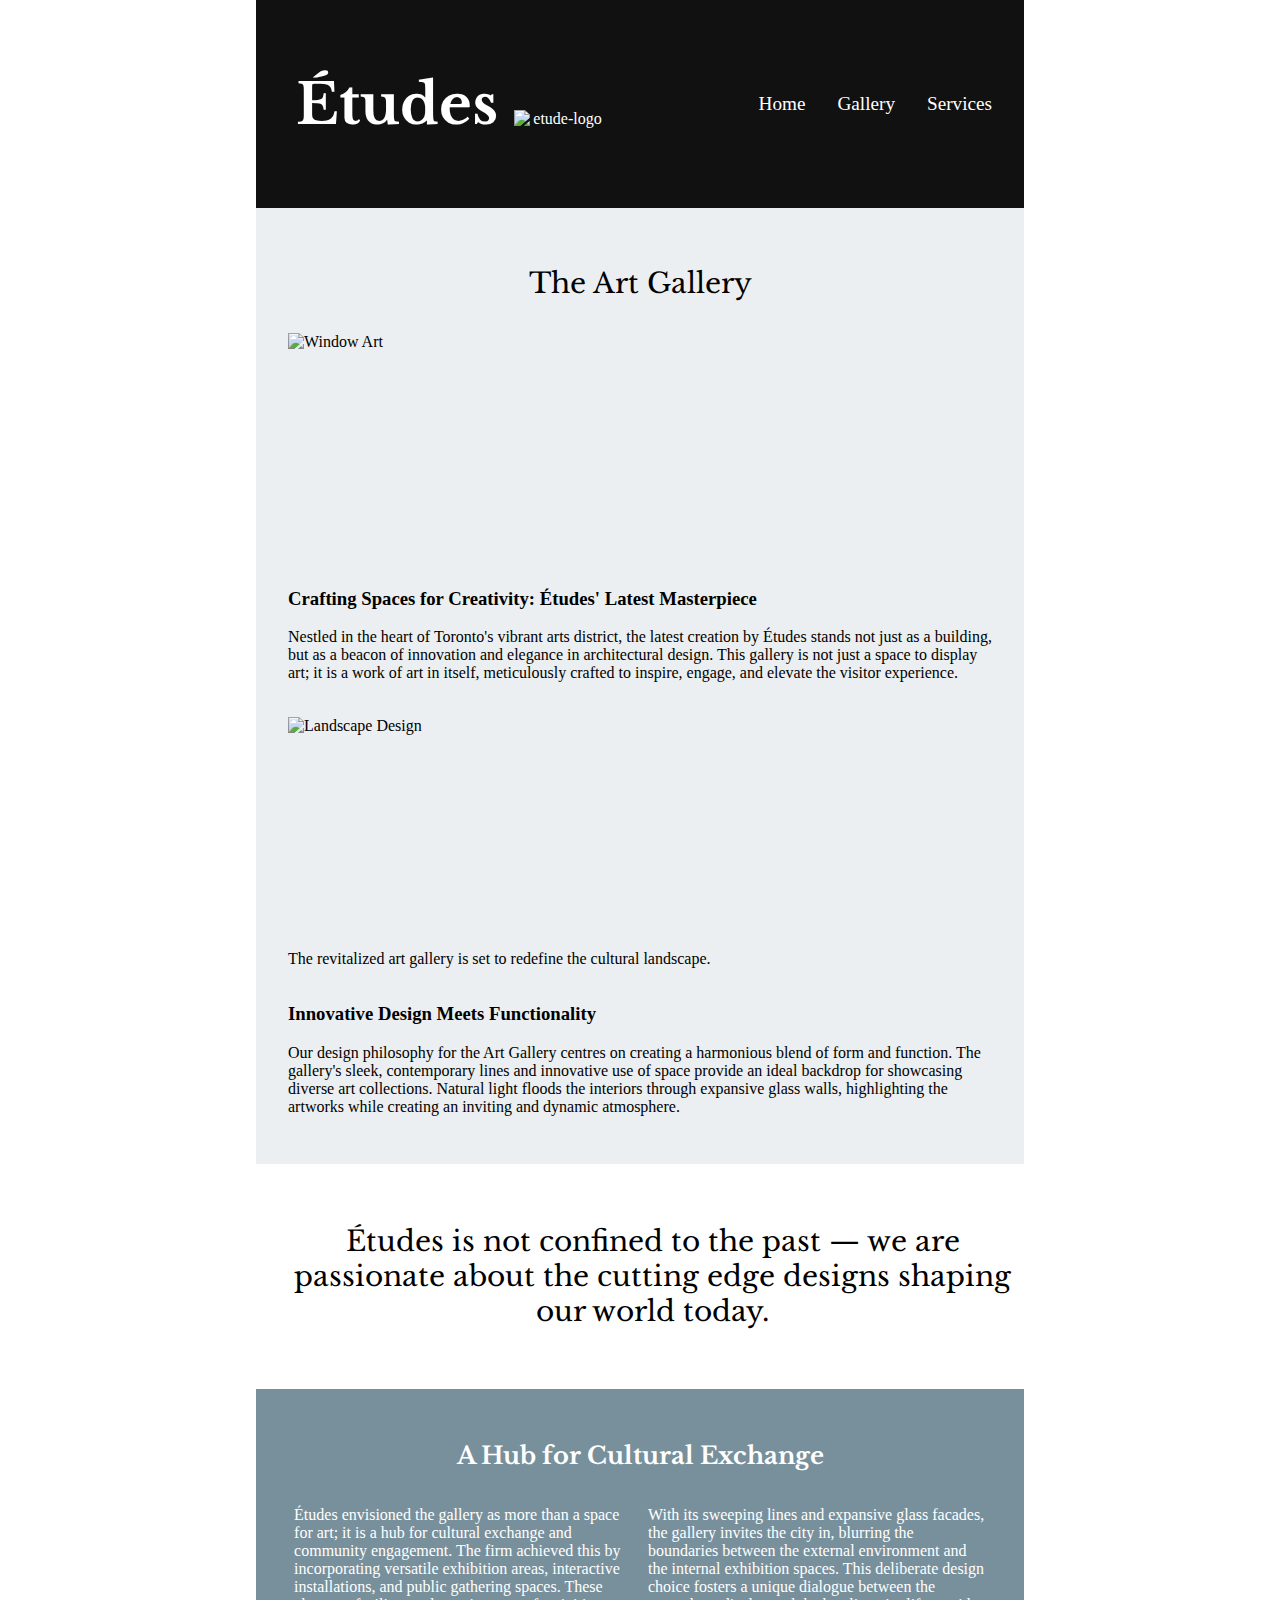
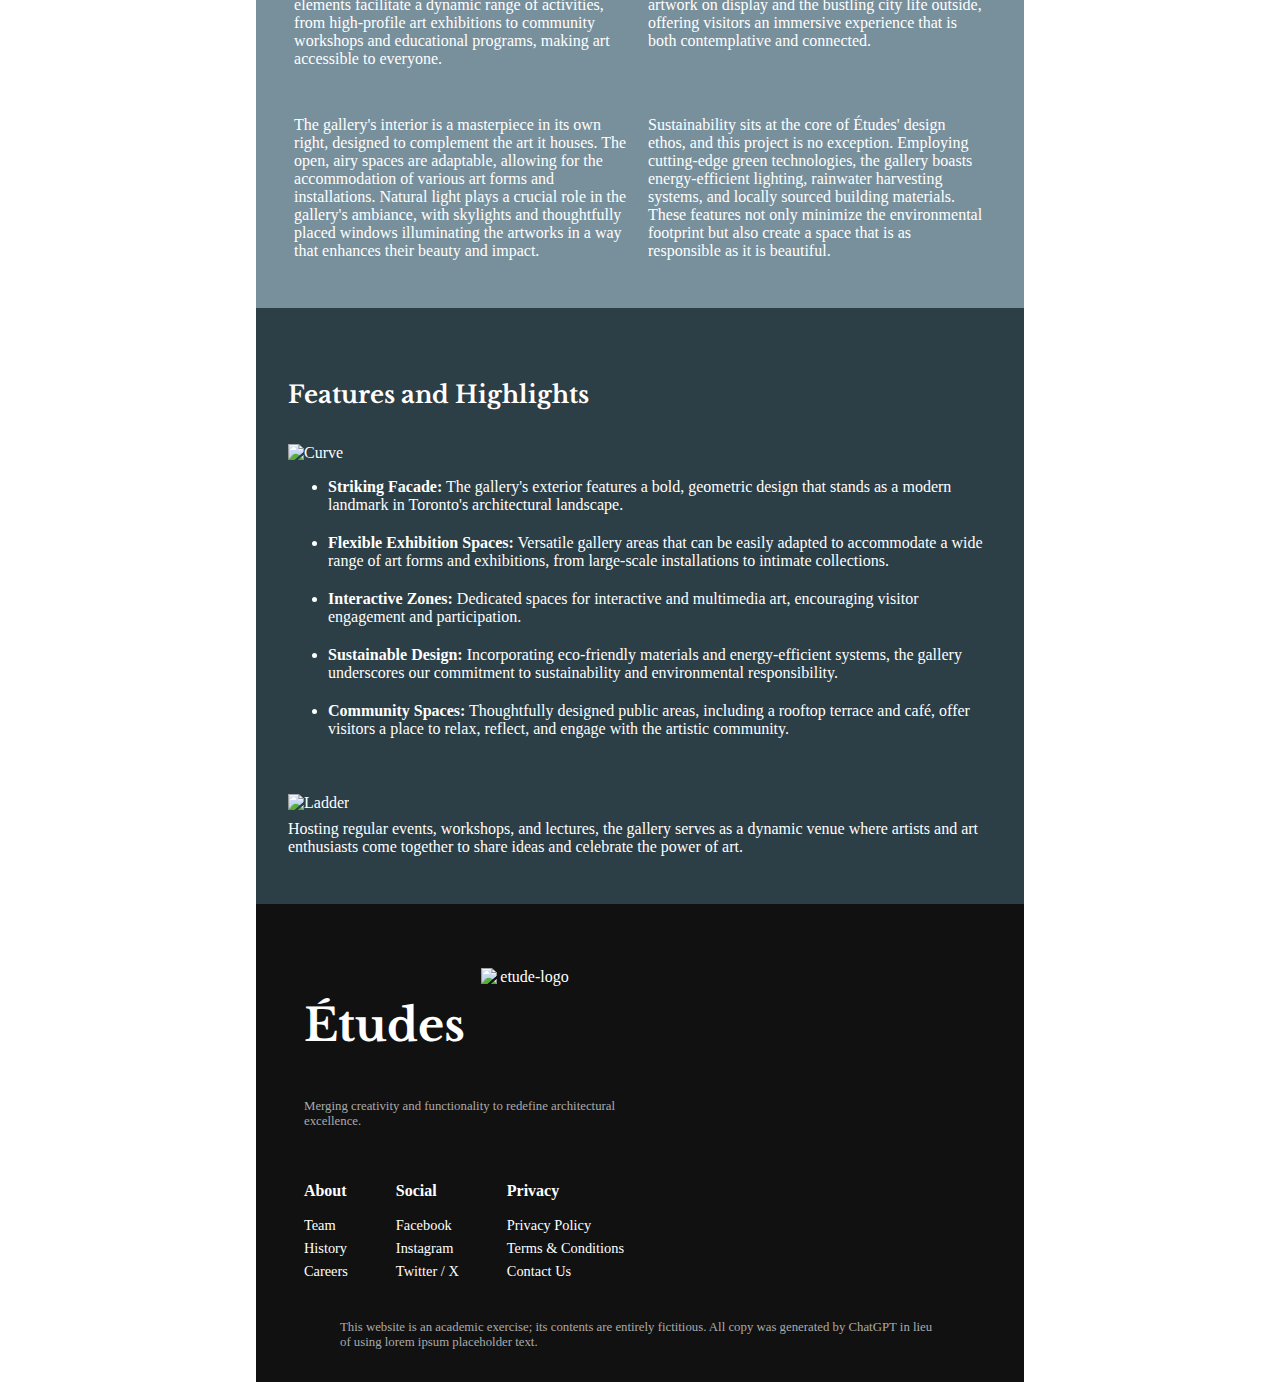
==== commit e760b734: "CSS: Step 26" ====
--- a/dmit-1530-assignment-1-start/artgallery.html
+++ b/dmit-1530-assignment-1-start/artgallery.html
@@ -80,13 +80,17 @@
 
             <h2>A Hub for Cultural Exchange</h2>
 
-            <p>Études envisioned the gallery as more than a space for art; it is a hub for cultural exchange and community engagement. The firm achieved this by incorporating versatile exhibition areas, interactive installations, and public gathering spaces. These elements facilitate a dynamic range of activities, from high-profile art exhibitions to community workshops and educational programs, making art accessible to everyone.</p>
+            <div class="paragraph-container">
 
-            <p>The gallery's interior is a masterpiece in its own right, designed to complement the art it houses. The open, airy spaces are adaptable, allowing for the accommodation of various art forms and installations. Natural light plays a crucial role in the gallery's ambiance, with skylights and thoughtfully placed windows illuminating the artworks in a way that enhances their beauty and impact.</p>
+                <p>Études envisioned the gallery as more than a space for art; it is a hub for cultural exchange and community engagement. The firm achieved this by incorporating versatile exhibition areas, interactive installations, and public gathering spaces. These elements facilitate a dynamic range of activities, from high-profile art exhibitions to community workshops and educational programs, making art accessible to everyone.</p>
 
-            <p>With its sweeping lines and expansive glass facades, the gallery invites the city in, blurring the boundaries between the external environment and the internal exhibition spaces. This deliberate design choice fosters a unique dialogue between the artwork on display and the bustling city life outside, offering visitors an immersive experience that is both contemplative and connected.</p>
+                <p>The gallery's interior is a masterpiece in its own right, designed to complement the art it houses. The open, airy spaces are adaptable, allowing for the accommodation of various art forms and installations. Natural light plays a crucial role in the gallery's ambiance, with skylights and thoughtfully placed windows illuminating the artworks in a way that enhances their beauty and impact.</p>
 
-            <p>Sustainability sits at the core of Études' design ethos, and this project is no exception. Employing cutting-edge green technologies, the gallery boasts energy-efficient lighting, rainwater harvesting systems, and locally sourced building materials. These features not only minimize the environmental footprint but also create a space that is as responsible as it is beautiful.</p>
+                <p>With its sweeping lines and expansive glass facades, the gallery invites the city in, blurring the boundaries between the external environment and the internal exhibition spaces. This deliberate design choice fosters a unique dialogue between the artwork on display and the bustling city life outside, offering visitors an immersive experience that is both contemplative and connected.</p>
+
+                <p>Sustainability sits at the core of Études' design ethos, and this project is no exception. Employing cutting-edge green technologies, the gallery boasts energy-efficient lighting, rainwater harvesting systems, and locally sourced building materials. These features not only minimize the environmental footprint but also create a space that is as responsible as it is beautiful.</p>
+                
+            </div>
 
         </div>
 
--- a/dmit-1530-assignment-1-start/css/styles.css
+++ b/dmit-1530-assignment-1-start/css/styles.css
@@ -717,3 +717,49 @@
     height: 11.81rem;
     padding-bottom: 0.5rem;
 }
+
+
+/* CSS Styling for screen with minimum width of 768px */
+
+@media screen and (min-width: 768px){
+
+    /* First of Main Section Styling */
+
+
+    /* Third of Main Section Styling */
+
+    .art-main-third-section h2{
+        text-align: center;
+    }
+
+    .paragraph-container{
+        display: flex;
+        flex-wrap: wrap;
+        justify-content: center;
+        gap: 1rem  ;
+    }
+
+    .paragraph-container p{
+        width: 48%;
+    }
+
+    .art-main-third-section p:nth-of-type(1) {
+        order: 1;
+    }
+
+    .art-main-third-section p:nth-of-type(2) {
+        order: 3;
+    }
+
+    .art-main-third-section p:nth-of-type(3) {
+        order: 2;
+    }
+
+    .art-main-third-section p:nth-of-type(4) {
+        order: 4;
+    }
+
+ 
+
+
+}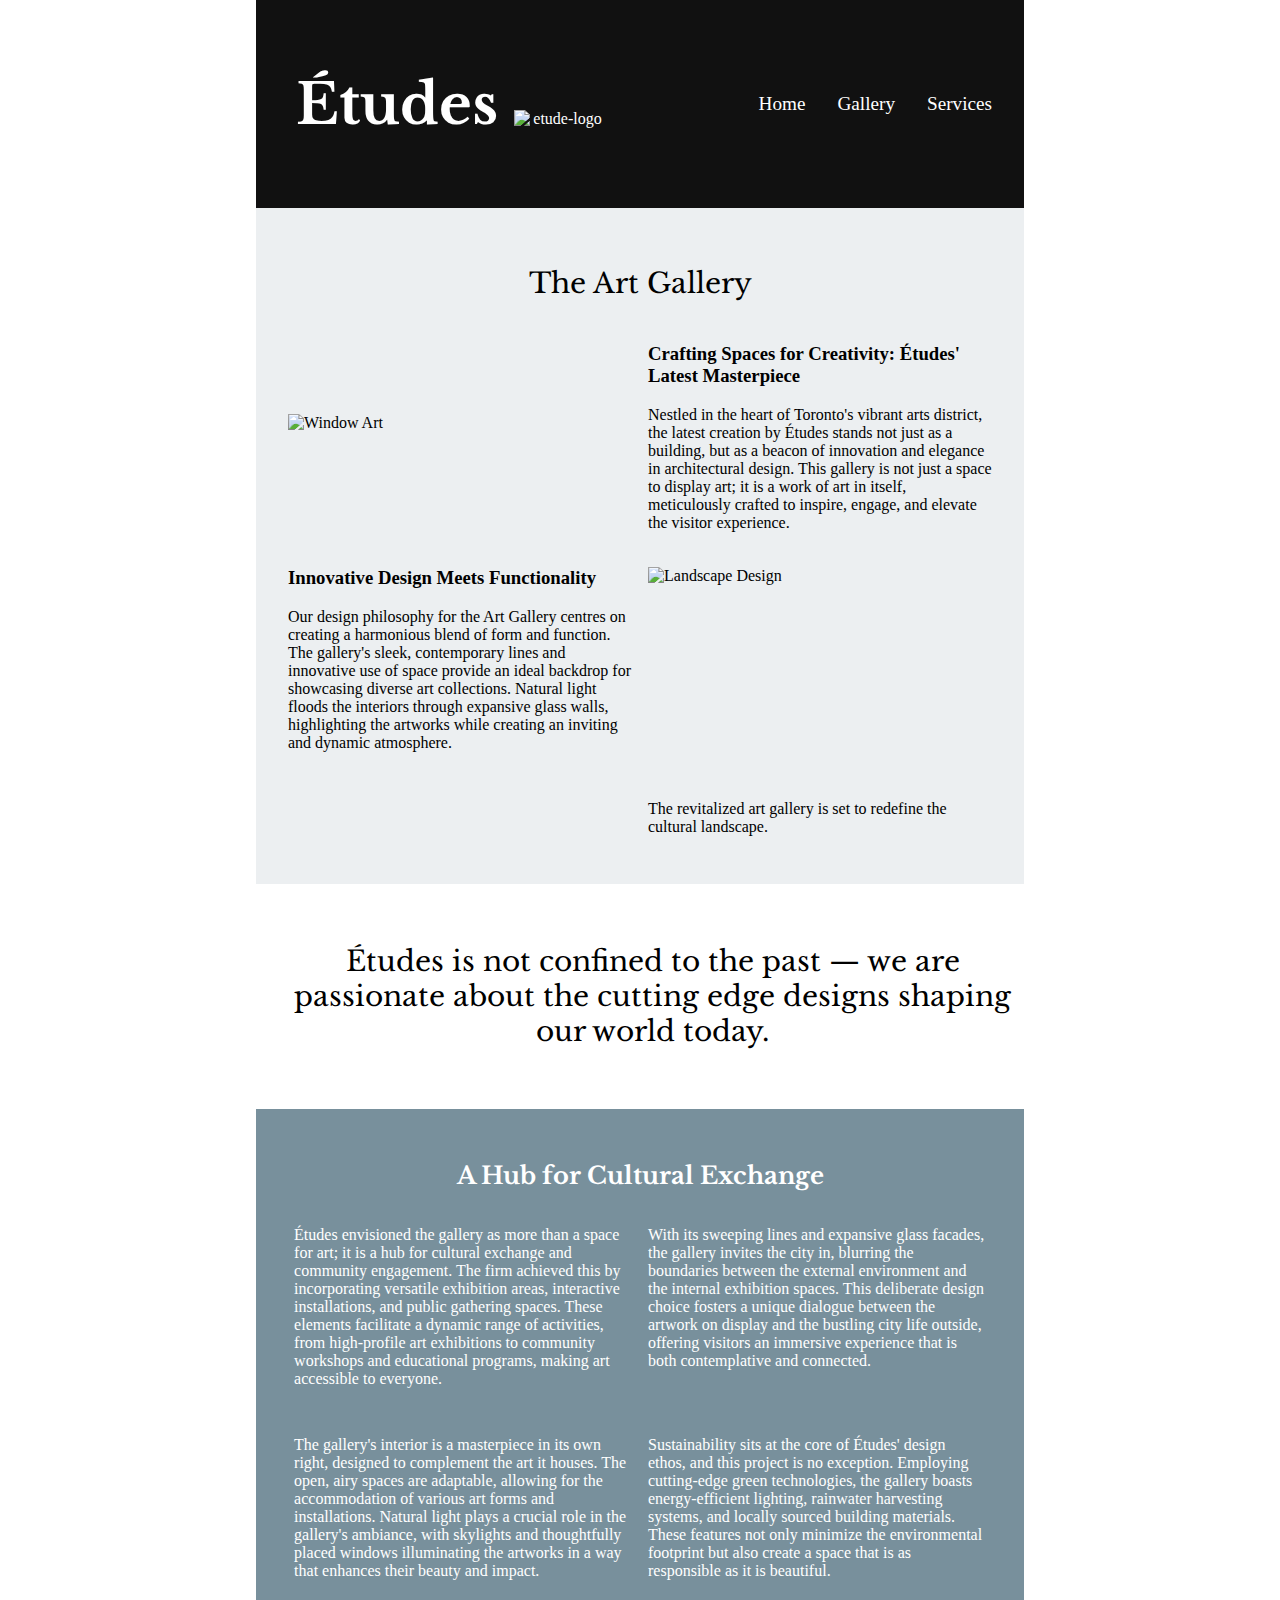
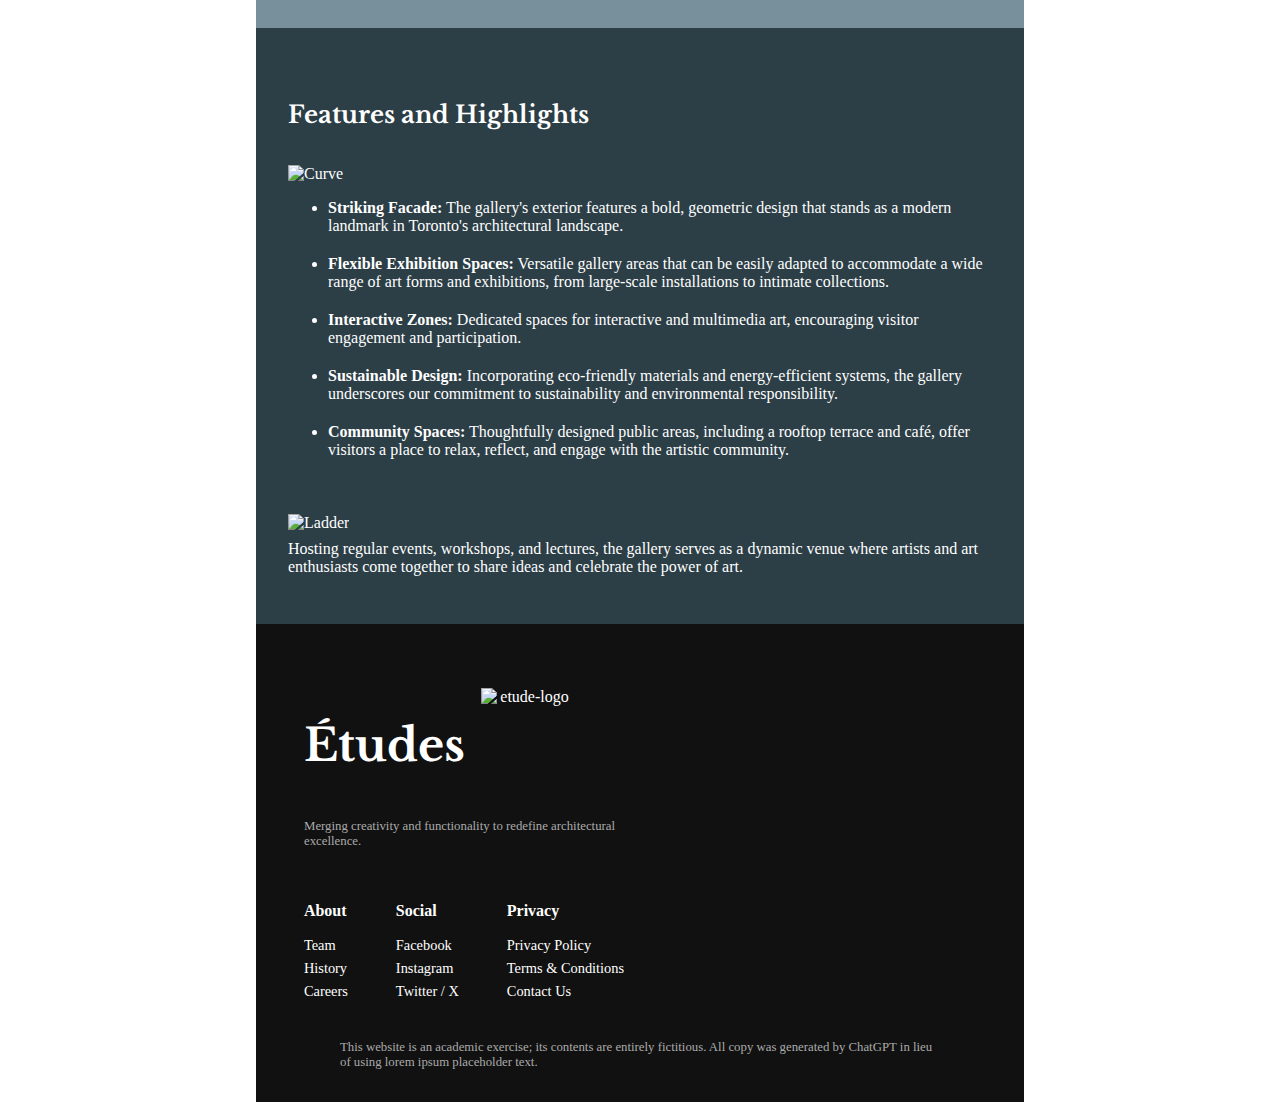
==== commit c82cbc36: "CSS: Step 27" ====
--- a/dmit-1530-assignment-1-start/artgallery.html
+++ b/dmit-1530-assignment-1-start/artgallery.html
@@ -46,25 +46,41 @@
             <section class="art-main-first-sec-div-container">
 
                 <div class="window-div">
-
-                    <img src="img/vii.webp" alt="Window Art" title="Window Art">
-
-                    <h3>Crafting Spaces for Creativity: Études' Latest Masterpiece</h3>
-
-                    <p>Nestled in the heart of Toronto's vibrant arts district, the latest creation by Études stands not just as a building, but as a beacon of innovation and elegance in architectural design. This gallery is not just a space to display art; it is a work of art in  itself, meticulously crafted to inspire, engage, and elevate the visitor  experience.</p>
+                    
+                    <section class="window-div-image">
+
+                        <img src="img/vii.webp" alt="Window Art" title="Window Art">
+
+                    </section>
+
+                    <section class="window-div-text">
+
+                        <h3>Crafting Spaces for Creativity: Études' Latest Masterpiece</h3>
+
+                        <p>Nestled in the heart of Toronto's vibrant arts district, the latest creation by Études stands not just as a building, but as a beacon of innovation and elegance in architectural design. This gallery is not just a space to display art; it is a work of art in  itself, meticulously crafted to inspire, engage, and elevate the visitor  experience.</p>
+
+                    </section>
 
                 </div>
 
                 <div class="landscape-div">
+
+                    <section class="landscape-div-image">
 
                     <figure>
                         <img src="img/iv.webp" alt="Landscape Design" title="Landscape Design">
                         <figcaption>The revitalized art gallery is set to redefine the cultural landscape.</figcaption>
                     </figure>
+
+                    </section>
                     
-                    <h3>Innovative Design Meets Functionality</h3>
-                    
-                    <p>Our design philosophy for the Art Gallery centres on creating a  harmonious blend of form and function. The gallery's sleek, contemporary  lines and innovative use of space provide an ideal backdrop for  showcasing diverse art collections. Natural light floods the interiors  through expansive glass walls, highlighting the artworks while creating  an inviting and dynamic atmosphere.</p>
+                    <section class="landscape-div-text">
+
+                        <h3>Innovative Design Meets Functionality</h3>
+                        
+                        <p>Our design philosophy for the Art Gallery centres on creating a  harmonious blend of form and function. The gallery's sleek, contemporary  lines and innovative use of space provide an ideal backdrop for  showcasing diverse art collections. Natural light floods the interiors  through expansive glass walls, highlighting the artworks while creating  an inviting and dynamic atmosphere.</p>
+
+                    </section>
 
                 </div>
 
--- a/dmit-1530-assignment-1-start/css/styles.css
+++ b/dmit-1530-assignment-1-start/css/styles.css
@@ -725,6 +725,47 @@
 
     /* First of Main Section Styling */
 
+    .window-div{
+        display: flex;
+        align-items: center;
+        justify-content: center;
+        width: 100%;
+        gap: 1rem;
+    }
+
+    .landscape-div{
+        display: flex;
+        width: 100%;
+        gap: 1rem;
+    }
+
+    .landscape-div{
+        display: flex;
+        width: 100%;
+    }
+
+    .window-div-image{
+        width: 50%;
+    }
+
+    .window-div-image img{
+        height:100%;
+    }
+
+    .window-div-text{
+        width: 50%;
+    }
+
+    .landscape-div-image{
+        width: 50%;
+        order: 2;
+    }
+
+    .landscape-div-text{
+        width: 50%;
+       
+    }
+
 
     /* Third of Main Section Styling */
 
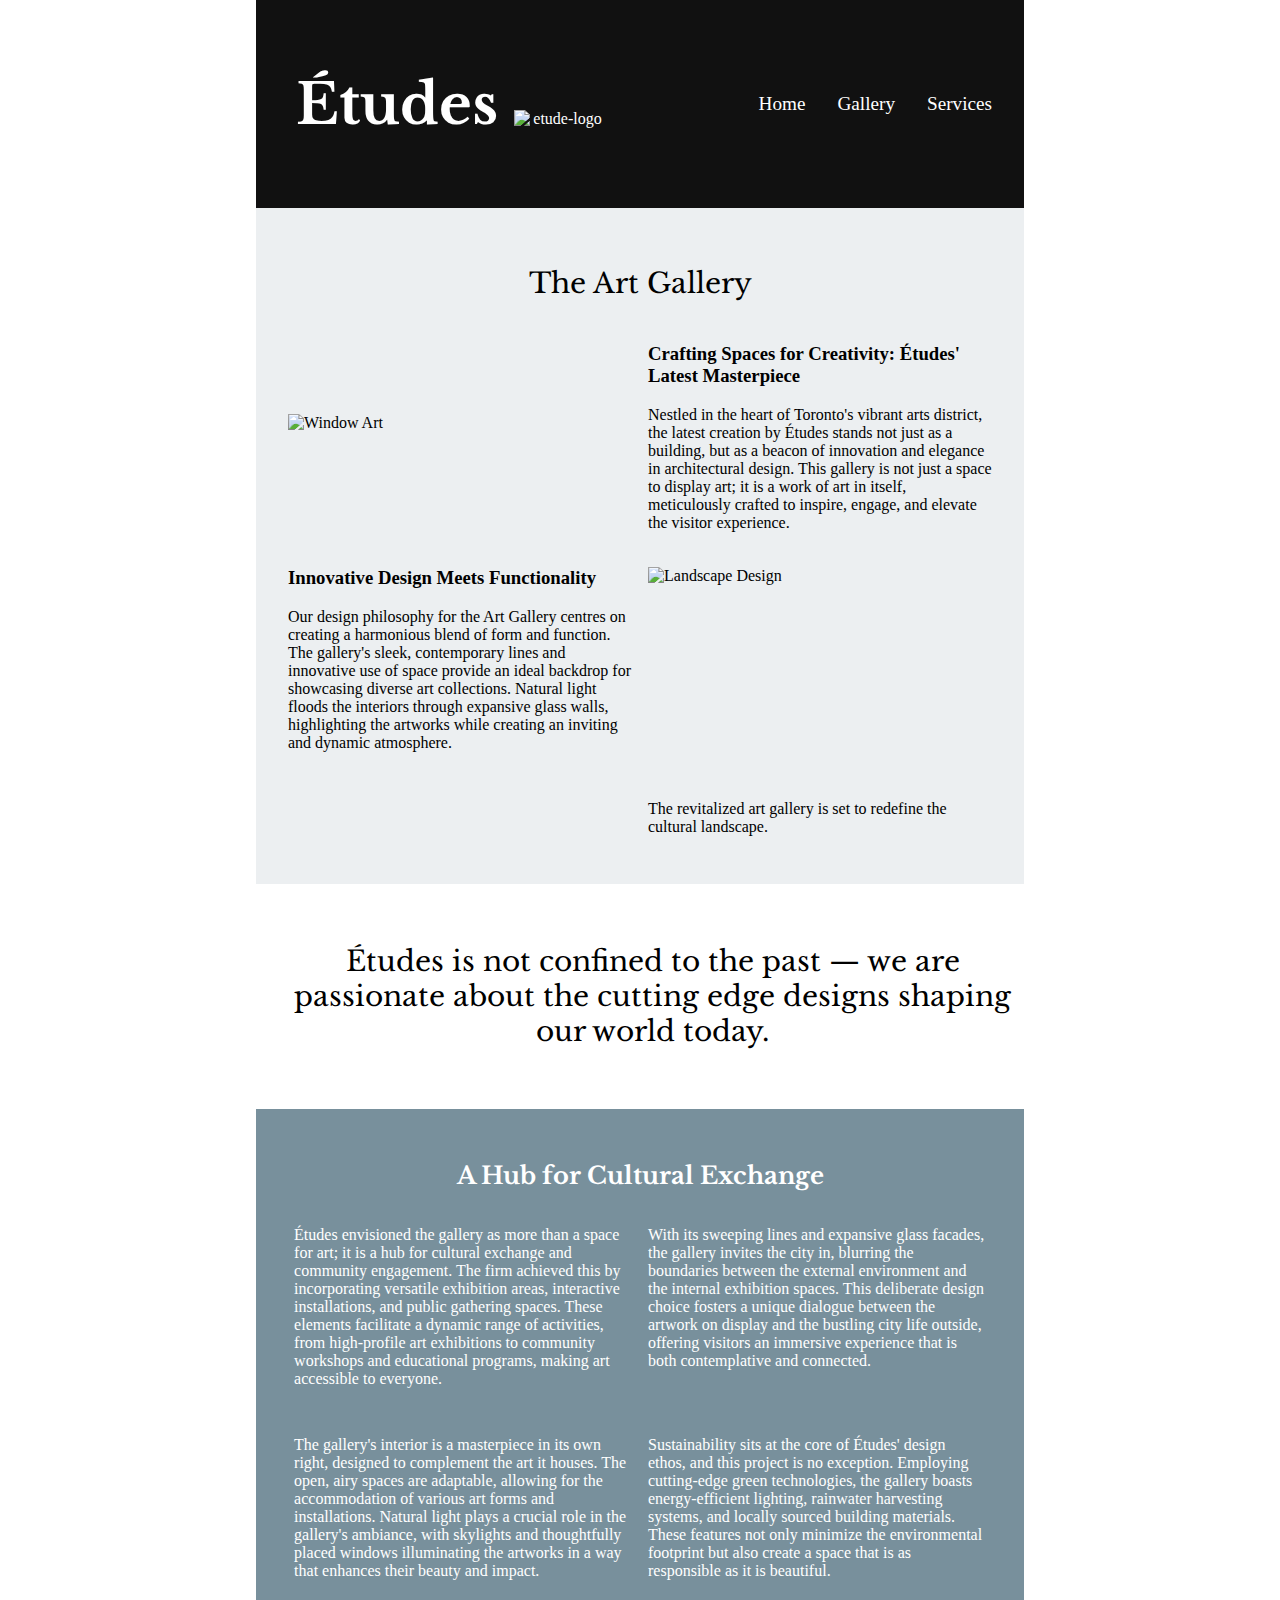
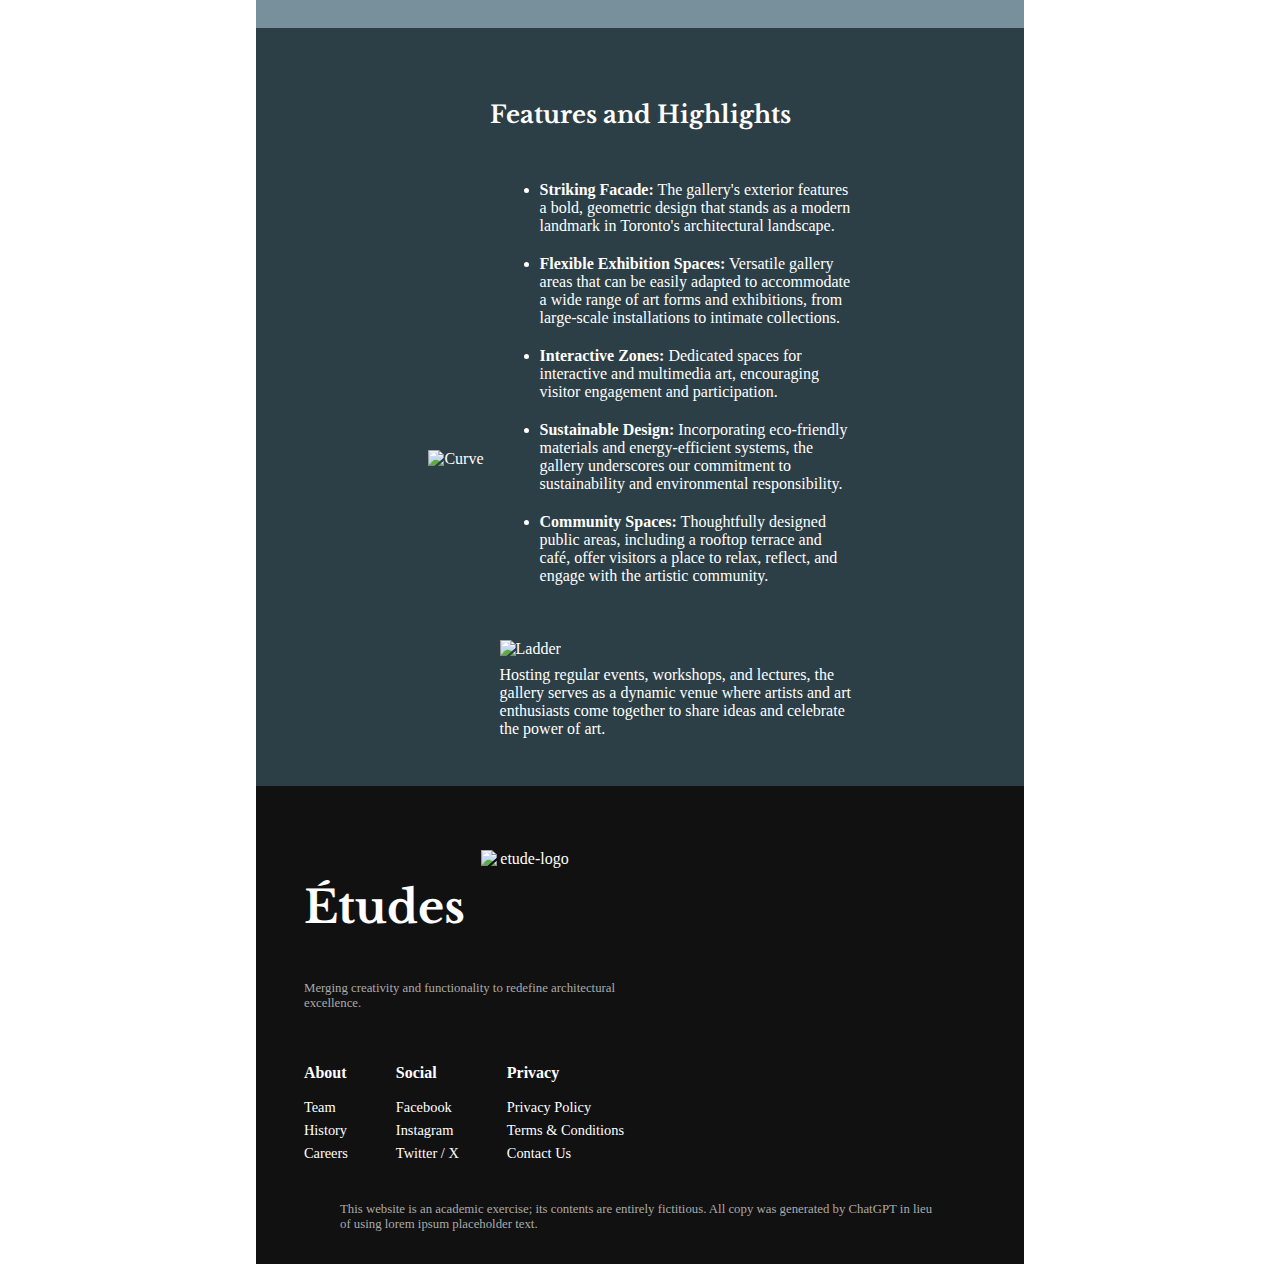
==== commit 5d6d5329: "CSS: Step 28" ====
--- a/dmit-1530-assignment-1-start/artgallery.html
+++ b/dmit-1530-assignment-1-start/artgallery.html
@@ -112,30 +112,35 @@
 
         <div class="art-main-fourth-section">
 
-            <div class="art-main-fourth-firstdiv">
-
-                <h2>Features and Highlights</h2>
-
-                <img src="img/v.webp" alt="Curve" title="Curve">
-
-            </div>
-
-            <div class="art-main-fourth-seconddiv">
-
-                <ul>
-                    <li><span>Striking Facade:</span> The gallery's exterior features a bold, geometric design that stands as a modern landmark in Toronto's architectural landscape.</li>
-                    <li><span>Flexible Exhibition Spaces:</span> Versatile gallery areas that can be easily adapted to accommodate a wide range of art forms and exhibitions, from large-scale installations to intimate collections.</li>
-                    <li><span>Interactive Zones:</span> Dedicated spaces for interactive and multimedia art, encouraging visitor engagement and participation.</li>
-                    <li><span>Sustainable Design:</span> Incorporating eco-friendly materials and energy-efficient systems, the gallery underscores our commitment to sustainability and environmental responsibility.</li>
-                    <li><span>Community Spaces:</span> Thoughtfully designed public areas, including a rooftop terrace and café, offer visitors a place to relax, reflect, and engage with the artistic community.</li>
-                </ul>
-
-                <figure>
-                    <img src="img/i.webp" alt="Ladder" title="Ladder">
-                    <figcaption>Hosting regular events, workshops, and lectures, the gallery serves as a  dynamic venue where artists and art enthusiasts come together to share  ideas and celebrate the power of art.</figcaption>
-                </figure>
-                
-            </div>
+            <h2>Features and Highlights</h2>
+
+            <section class="fourth-section-container">
+
+                <div class="art-main-fourth-firstdiv">
+
+                    <img src="img/v.webp" alt="Curve" title="Curve">
+
+                </div>
+
+                <div class="art-main-fourth-seconddiv">
+
+                    <ul>
+                        <li><span>Striking Facade:</span> The gallery's exterior features a bold, geometric design that stands as a modern landmark in Toronto's architectural landscape.</li>
+                        <li><span>Flexible Exhibition Spaces:</span> Versatile gallery areas that can be easily adapted to accommodate a wide range of art forms and exhibitions, from large-scale installations to intimate collections.</li>
+                        <li><span>Interactive Zones:</span> Dedicated spaces for interactive and multimedia art, encouraging visitor engagement and participation.</li>
+                        <li><span>Sustainable Design:</span> Incorporating eco-friendly materials and energy-efficient systems, the gallery underscores our commitment to sustainability and environmental responsibility.</li>
+                        <li><span>Community Spaces:</span> Thoughtfully designed public areas, including a rooftop terrace and café, offer visitors a place to relax, reflect, and engage with the artistic community.</li>
+                    </ul>
+
+                    <figure>
+                        <img src="img/i.webp" alt="Ladder" title="Ladder">
+                        <figcaption>Hosting regular events, workshops, and lectures, the gallery serves as a  dynamic venue where artists and art enthusiasts come together to share  ideas and celebrate the power of art.</figcaption>
+                    </figure>
+                    
+                </div>
+
+
+            </section>
 
         </div>
 
--- a/dmit-1530-assignment-1-start/css/styles.css
+++ b/dmit-1530-assignment-1-start/css/styles.css
@@ -800,7 +800,32 @@
         order: 4;
     }
 
- 
-
+    /* Fourth of Main Section Styling */
+
+    .art-main-fourth-section h2{
+        text-align: center;
+    }
+
+    .fourth-section-container{
+        display: flex;
+        align-items: center;
+        justify-content: center;
+        gap: 1rem;
+        height: 80%;
+        margin: 0 auto;
+    }
+
+    .art-main-fourth-firstdiv img{
+        height: 60rem;
+    }
+
+    .art-main-fourth-seconddiv{
+        width: 50%;
+        
+    }
+
+    .art-main-fourth-seconddiv figure{
+        width: 100%;
+    }
 
 }